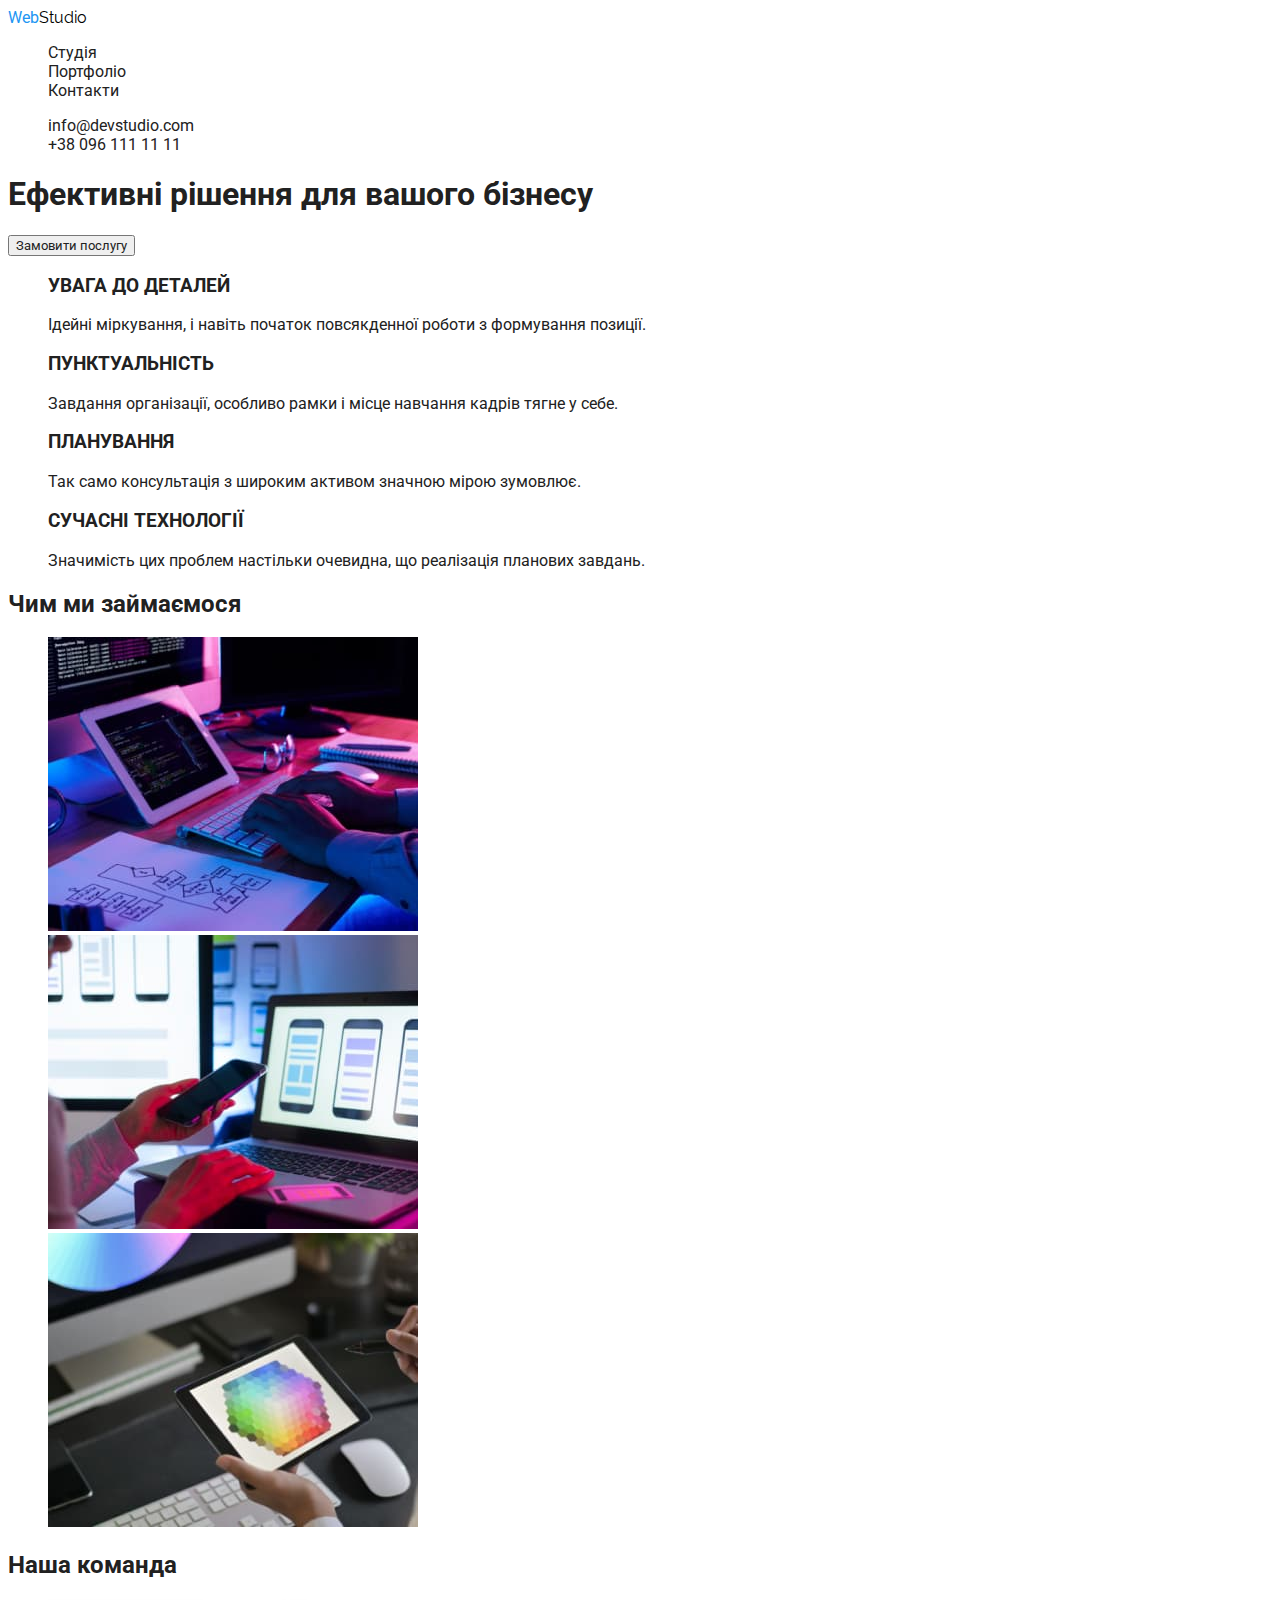
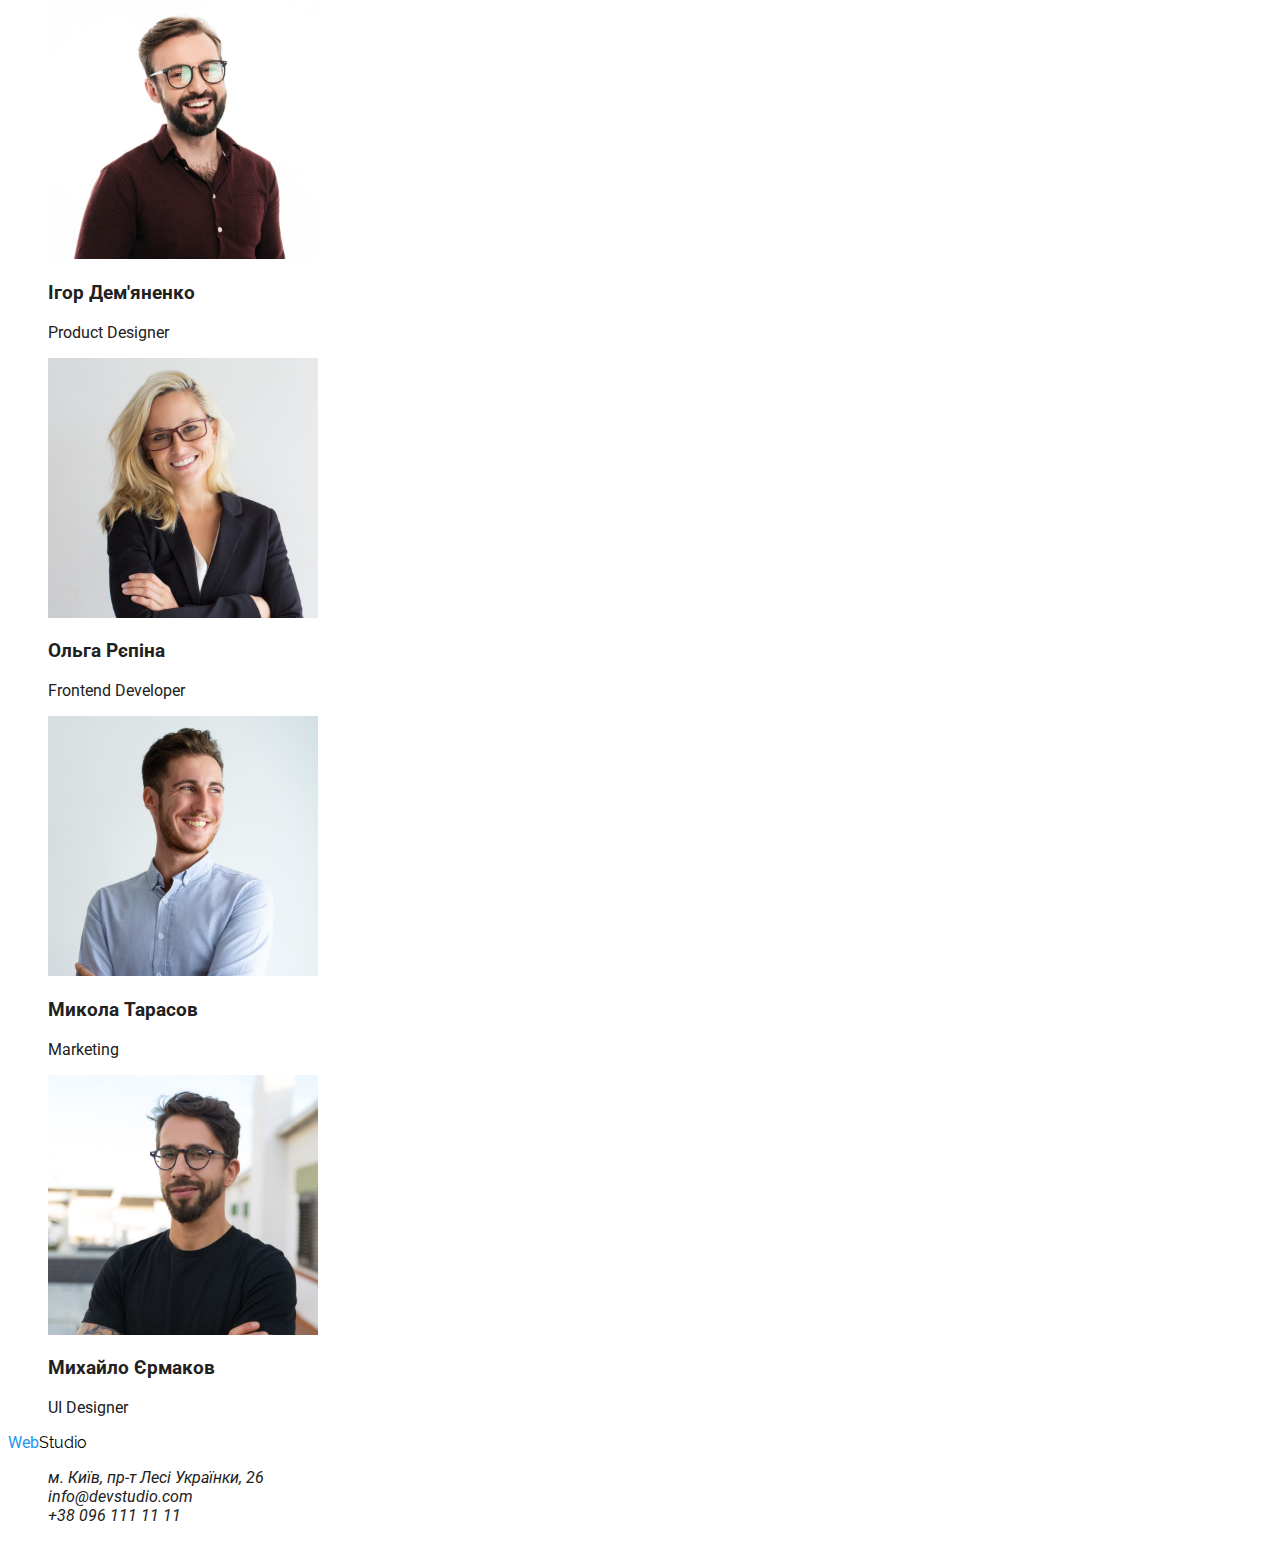
==== index.html @ 6bdd5923 "created portfolio.html backbone" ====
<!DOCTYPE html>
<html lang="uk">
  <head>
    <meta charset="UTF-8" />
    <meta http-equiv="X-UA-Compatible" content="IE=edge" />
    <meta name="viewport" content="width=device-width, initial-scale=1.0" />
    <link rel="preconnect" href="https://fonts.googleapis.com">
    <link rel="preconnect" href="https://fonts.gstatic.com" crossorigin>
    <link href="https://fonts.googleapis.com/css2?family=Raleway:wght@700&family=Roboto:wght@400;500;700;900&display=swap" rel="stylesheet">
    <link rel="stylesheet" href="css/styles.css">
    <title>Студія</title>
  </head>
  <body>
    <header>
      <a class="logo" href="#"><span>Web</span>Studio</a>
      <nav>
        <ul>
          <li>
            <a href="index.html">Студія</a>
          </li>
          <li>
            <a href="portfolio.html">Портфоліо</a>
          </li>
          <li>
            <a href="#">Контакти</a>
          </li>
        </ul>
      </nav>
      <ul>
        <li>
          <a href="mailto:info@devstudio.com">info@devstudio.com</a>
        </li>
        <li>
          <a href="tel:+380961111111">+38 096 111 11 11</a>
        </li>
      </ul>
    </header>

    <main>
      <!-- Efficient solutions-->
      <section>
        <h1>Ефективні рішення для вашого бізнесу</h1>
        <button type="button">Замовити послугу</button>
      </section>

      <!-- Features-->
      <section>
        <h2 hidden>Lorem ipsum</h2>
        <ul>
          <li>
            <h3>УВАГА ДО ДЕТАЛЕЙ</h3>
            <p>
              Ідейні міркування, і навіть початок повсякденної роботи з
              формування позиції.
            </p>
          </li>
          <li>
            <h3>ПУНКТУАЛЬНІСТЬ</h3>
            <p>
              Завдання організації, особливо рамки і місце навчання кадрів тягне
              у себе.
            </p>
          </li>
          <li>
            <h3>ПЛАНУВАННЯ</h3>
            <p>
              Так само консультація з широким активом значною мірою зумовлює.
            </p>
          </li>
          <li>
            <h3>СУЧАСНІ ТЕХНОЛОГІЇ</h3>
            <p>
              Значимість цих проблем настільки очевидна, що реалізація планових
              завдань.
            </p>
          </li>
        </ul>
      </section>

      <!-- What we do-->
      <section>
        <h2>Чим ми займаємося</h2>
        <ul>
          <li>
            <img
            src="images/we_do_1.jpg"
            alt="Розробка сайтів та веб-додатків"
            width="370"/>
          </li>
          <li>
            <img
            src="images/we_do_2.jpg"
            alt="Адаптивніть на мобільних пристроях"
            width="370"/>
          </li>
          <li>
            <img
            src="images/we_do_3.jpg"
            alt="Дизайн вашіх проектів"
            width="370"/>
          </li>
        </ul>
      </section>

      <!-- Our team-->
      <section>
        <h2>Наша команда</h2>
        <ul>
          <li>
            <img
            src="images/team_1.jpg"
            alt="Ігор Дем'яненко, Product Designer"
            width="270"/>
            <h3>Ігор Дем'яненко</h3>
            <p>Product Designer</p>
          </li>
          <li>
            <img
            src="images/team_2.jpg"
            alt="Ольга Рєпіна, Frontend Developer"
            width="270"/>
            <h3>Ольга Рєпіна</h3>
            <p>Frontend Developer</p>
          </li>
          <li>
            <img
            src="images/team_3.jpg"
            alt="Микола Тарасов, Marketing"
            width="270"/>
            <h3>Микола Тарасов</h3>
            <p>Marketing</p>
          </li>
          <li>
            <img
              src="images/team_4.jpg"
              alt="Михайло Єрмаков, UI Designer"
              width="270"/>
              <h3>Михайло Єрмаков</h3>
              <p>UI Designer</p>
          </li>
        </ul>
      </section>
    </main>

    <footer>
      <a class="logo" href="#"><span>Web</span>Studio</a>
      <address>
        <ul>
          <li>
            <a href="https://goo.gl/maps/UEkXnd6F4rF67Cct9" target="_blank" rel="noopener noreferrer">м. Київ, пр-т Лесі Українки, 26</a>
          </li>
          <li>
            <a href="mailto:info@devstudio.com">info@devstudio.com</a>
          </li>
          <li>
            <a href="tel:+380961111111">+38 096 111 11 11</a>
          </li>
        </ul>
      </address>
    </footer>
  </body>
</html>
---- css/styles.css ----
* {
    font-family: 'Roboto', sans-serif;
    color: #212121;
}

li {
    list-style-type: none;
}

a {
    text-decoration: none;
}

.logo {
    font-family: 'Raleway', sans-serif;
    color: #000;
}

.logo span {
    color: #2196F3;
}
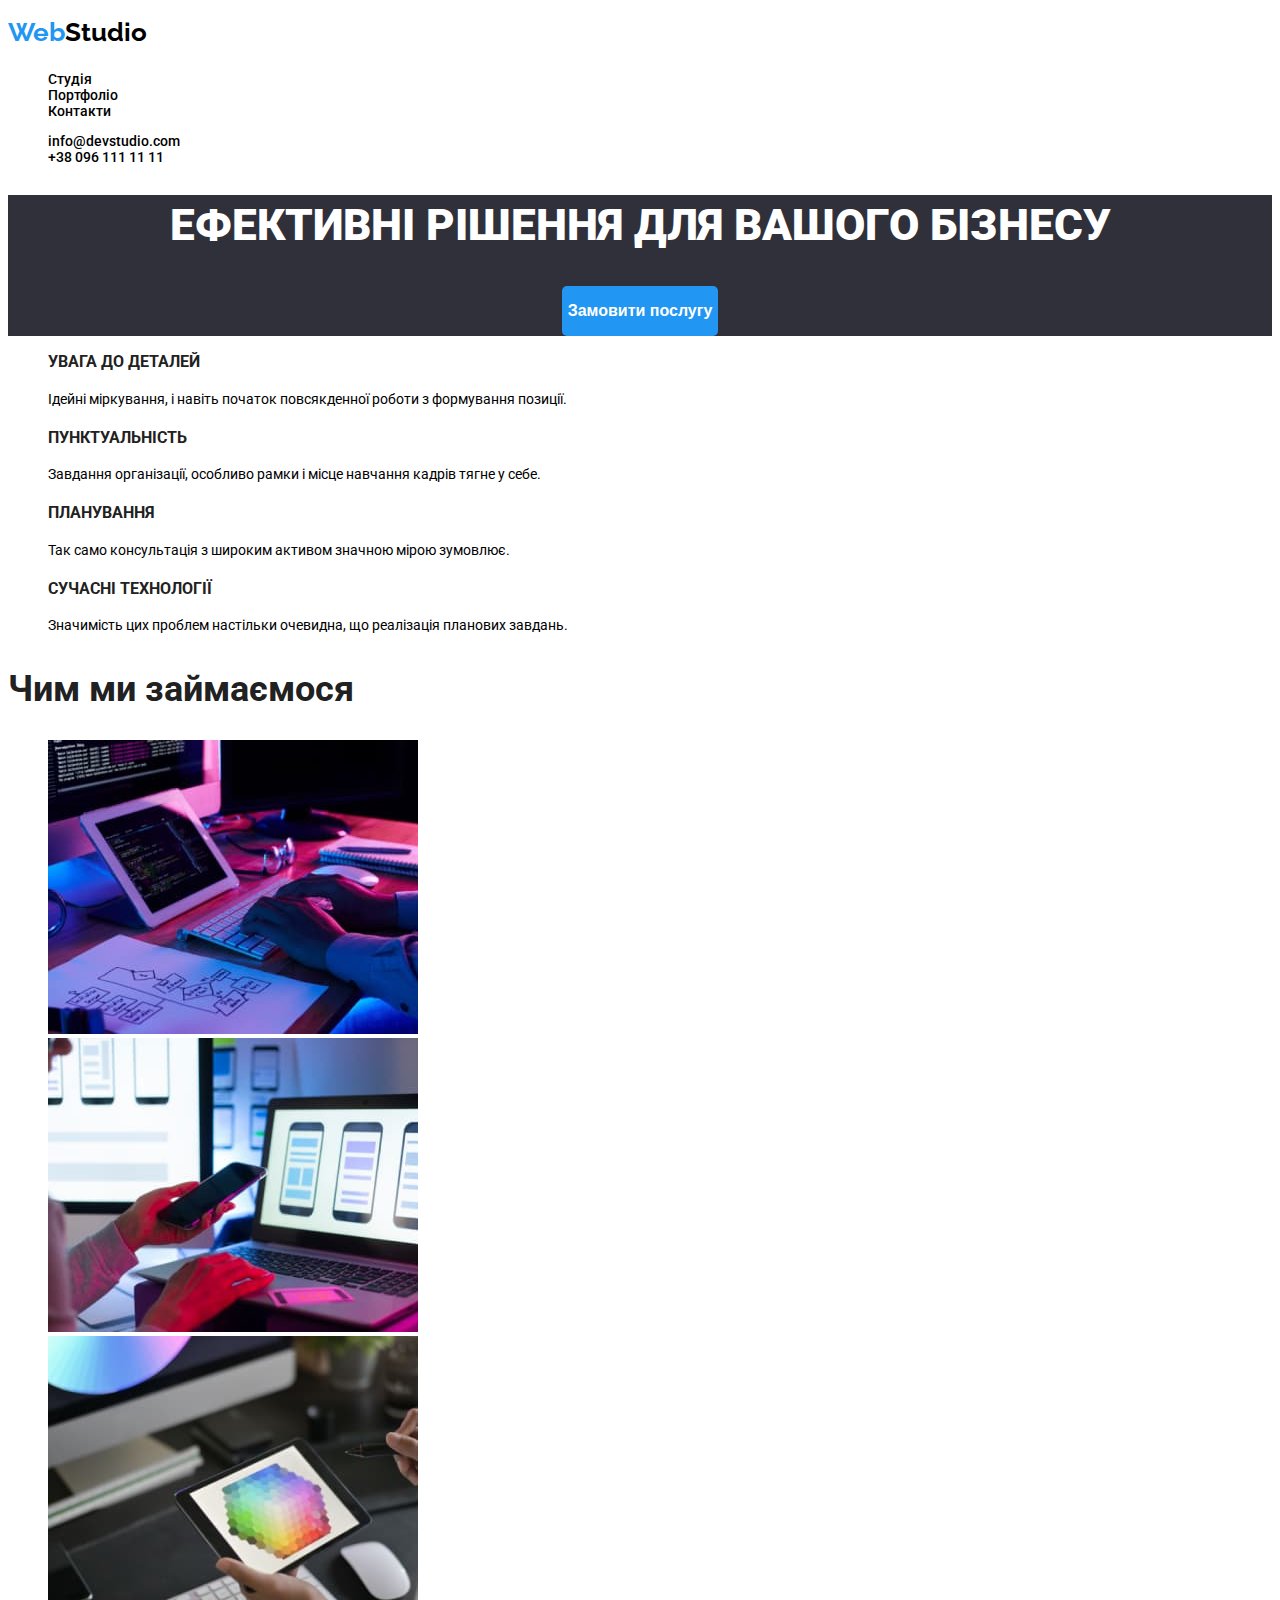
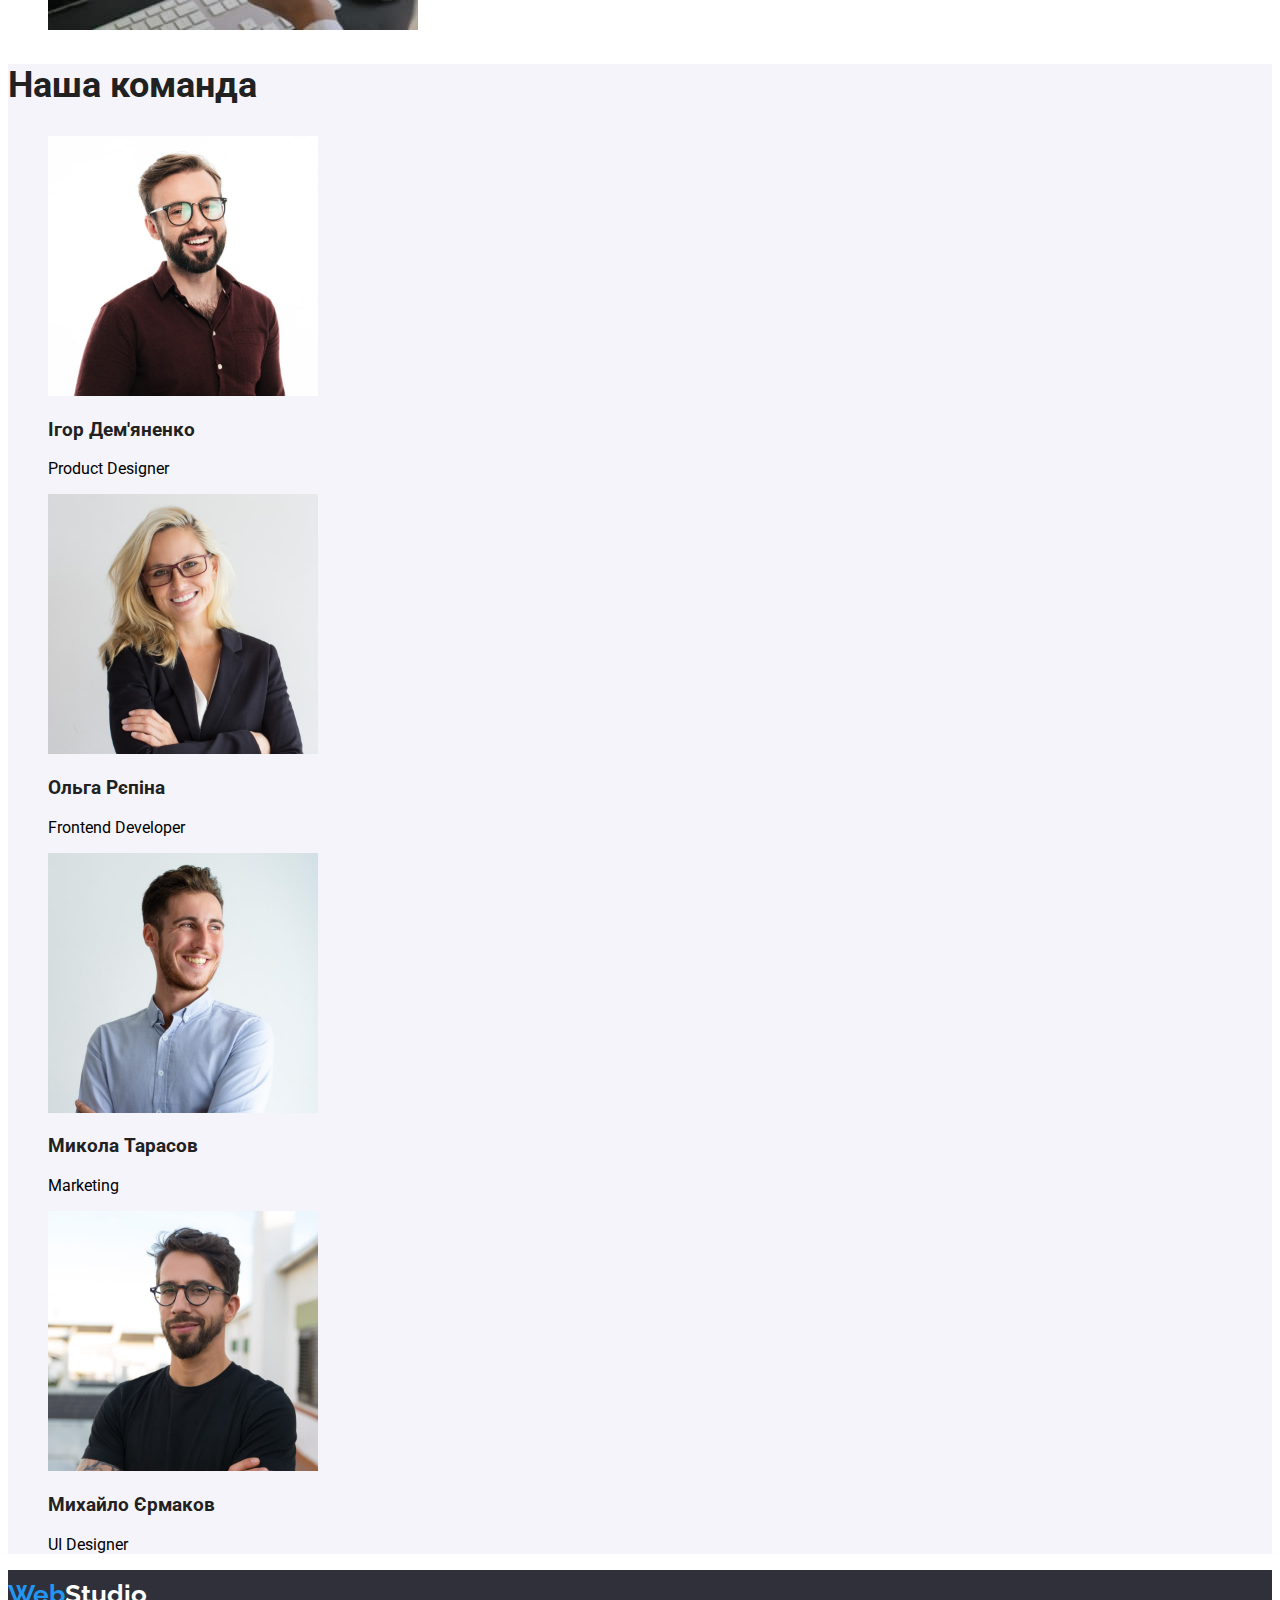
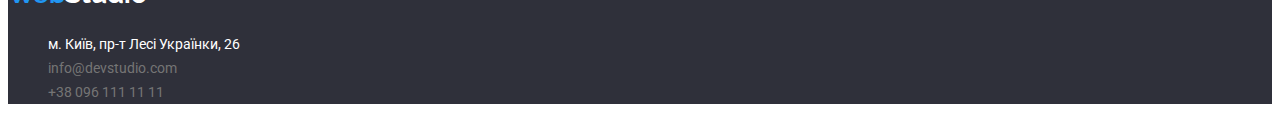
==== commit 6144293f: "css variables added" ====
--- a/index.html
+++ b/index.html
@@ -11,7 +11,7 @@
     <title>Студія</title>
   </head>
   <body>
-    <header>
+    <header class="header">
       <a class="logo" href="#"><span>Web</span>Studio</a>
       <nav>
         <ul>
@@ -26,7 +26,7 @@
           </li>
         </ul>
       </nav>
-      <ul>
+      <ul class="contacts">
         <li>
           <a href="mailto:info@devstudio.com">info@devstudio.com</a>
         </li>
@@ -38,13 +38,13 @@
 
     <main>
       <!-- Efficient solutions-->
-      <section>
+      <section class="solutions">
         <h1>Ефективні рішення для вашого бізнесу</h1>
-        <button type="button">Замовити послугу</button>
+        <button class="btn" type="button">Замовити послугу</button>
       </section>
 
       <!-- Features-->
-      <section>
+      <section class="features">
         <h2 hidden>Lorem ipsum</h2>
         <ul>
           <li>
@@ -103,7 +103,7 @@
       </section>
 
       <!-- Our team-->
-      <section>
+      <section class="team">
         <h2>Наша команда</h2>
         <ul>
           <li>
@@ -142,10 +142,10 @@
       </section>
     </main>
 
-    <footer>
+    <footer class="footer">
       <a class="logo" href="#"><span>Web</span>Studio</a>
       <address>
-        <ul>
+        <ul class="contacts">
           <li>
             <a href="https://goo.gl/maps/UEkXnd6F4rF67Cct9" target="_blank" rel="noopener noreferrer">м. Київ, пр-т Лесі Українки, 26</a>
           </li>
--- a/css/styles.css
+++ b/css/styles.css
@@ -1,6 +1,10 @@
-* {
+:root {
+    --dark-color:#212121; 
+}
+
+body {
     font-family: 'Roboto', sans-serif;
-    color: #212121;
+    color: ver(--dark-color);
 }
 
 li {
@@ -9,10 +13,37 @@
 
 a {
     text-decoration: none;
+    color: inherit;
+}
+
+h1,h2,h3 {
+    color: #212121;
+}
+
+section h2 {
+    font-size: 36px;
+    line-height: 1.17;
+}
+
+.btn {
+    cursor: pointer;
+    border: none;
+    border-radius: 5px;
+    font-size: 16px;
+}
+
+/*---------- HEADER ----------*/
+
+.header {
+    font-size: 14px;
+    font-weight: 500;
 }
 
 .logo {
     font-family: 'Raleway', sans-serif;
+    font-size: 26px;
+    font-weight: 700;
+    line-height: 1.9;
     color: #000;
 }
 
@@ -20,3 +51,106 @@
     color: #2196F3;
 }
 
+/* header a:not(.logo):hover,
+header a:not(.logo):focus {
+    color: #2196F3;
+} */
+
+nav a:hover,
+nav a:focus,
+.contacts a:hover,
+.contacts a:focus  {
+    color: #2196F3;
+} 
+
+/*--------- SOLUTIONS --------*/
+.solutions {
+    background-color: #2F303A;
+    text-align: center;
+}
+
+.solutions h1 {
+    font-size: 44px;
+    font-weight: 900;
+    line-height: 1.4;
+    color:#fff;
+    text-transform: uppercase;
+}
+
+.solutions .btn {
+    height: 50px;
+    font-weight: 700;
+    line-height: 1.9;
+    color: #fff;
+    background-color: #2196F3;
+}
+
+/*--------- FEATURES --------*/
+.features {
+    font-size: 14px;
+    font-weight: 700;
+}
+
+.features p {
+    font-weight: 400;
+    line-height: 1.7;
+}
+
+
+/*--------- TEAM --------*/
+.team {
+    background-color: #F5F4FA;
+}
+
+.team p {
+    line-height: 1.19;
+}
+
+
+/*--------- PORTFOLIO --------*/
+.portfolio .btn {
+    height: 38px;
+    font-weight: 500;
+    line-height: 1.6;
+    background-color: #F5F4FA;
+}
+
+.portfolio .btn:hover,
+.portfolio .btn:focus {
+    color: #fff;
+    background-color: #2196F3;
+}
+
+.portfolio h3 {
+    font-size: 18px;
+    font-weight: 700;
+    line-height: 2;
+}
+
+.portfolio p {
+    font-weight: 400;
+    line-height: 1.875;
+}
+
+/*--------- FOOTER --------*/
+.footer {
+    background-color: #2F303A;
+    font-size: 14px;
+}
+
+.footer .logo,
+.footer a[href*="https"] {
+    color: #fff;
+}
+
+.footer a {
+    font-style: normal;
+    color: #757575;
+}
+
+.footer address {
+    line-height: 1.7;
+}
+
+
+
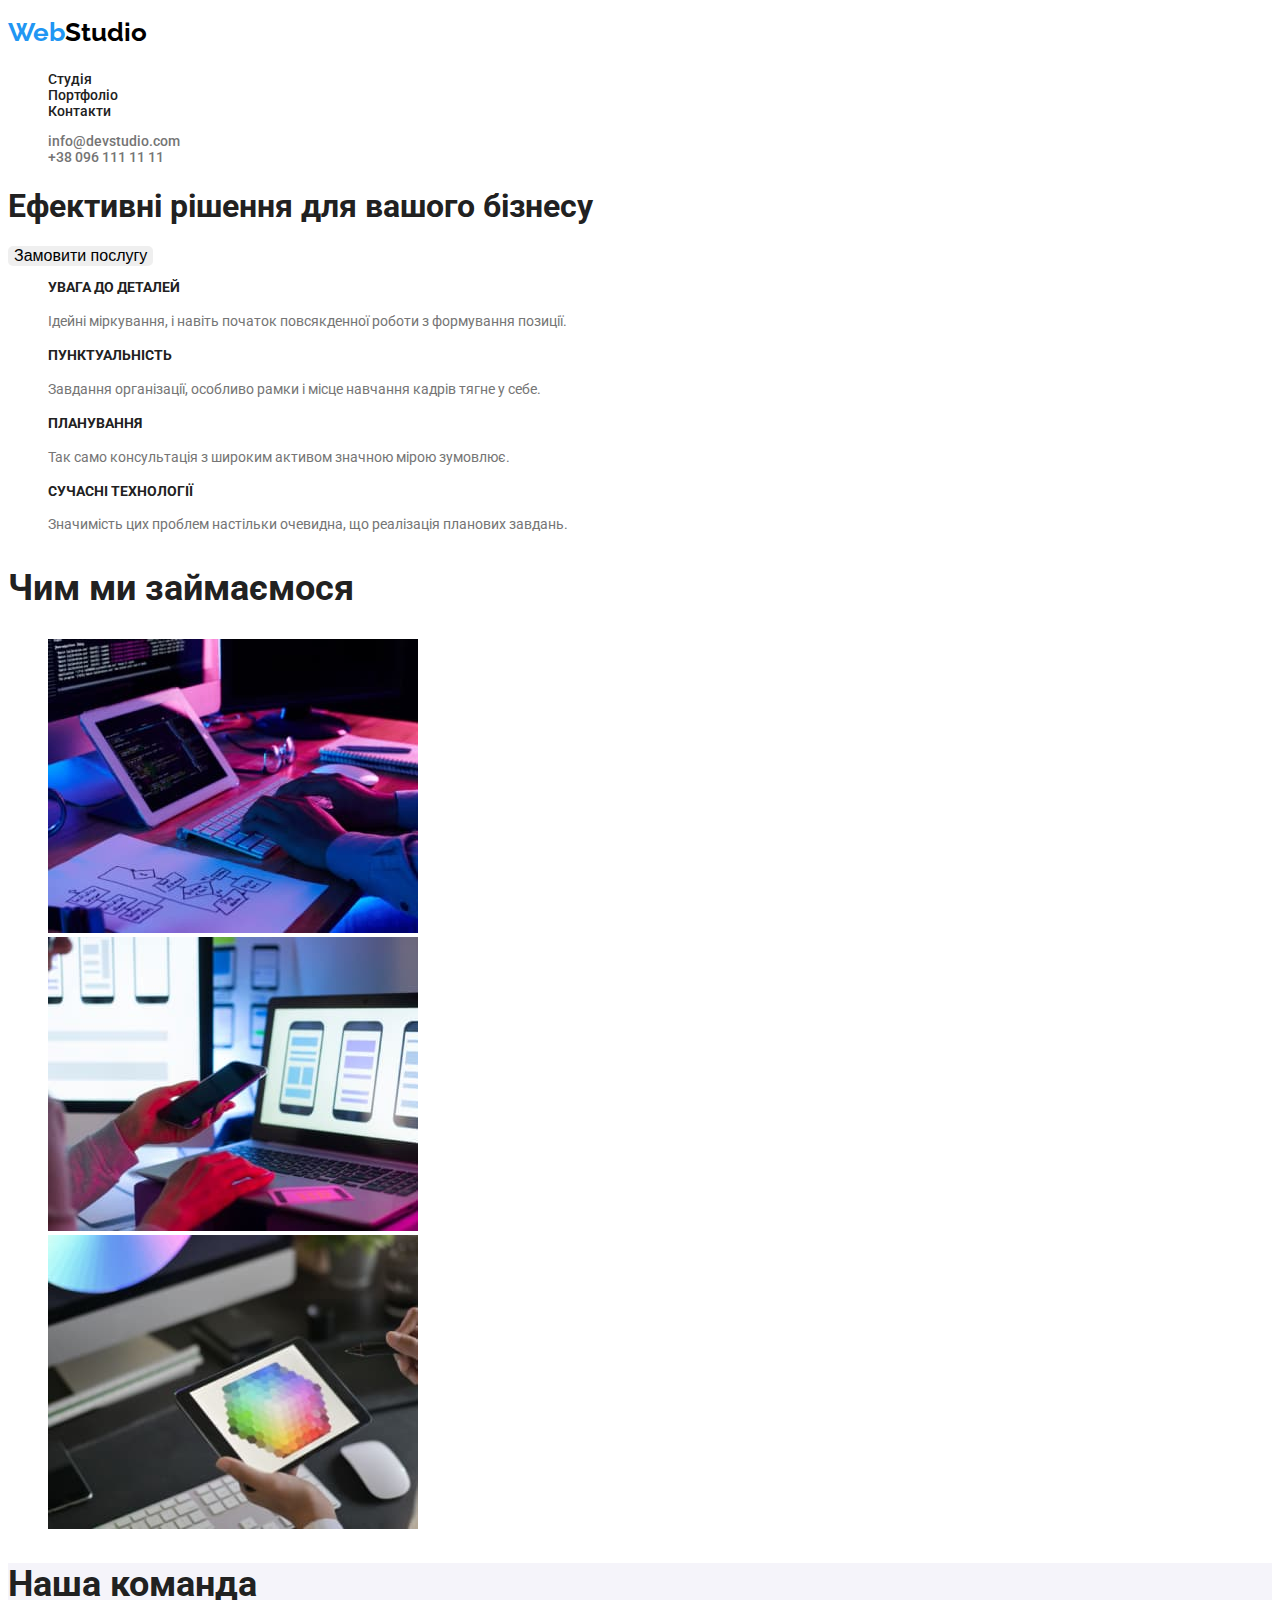
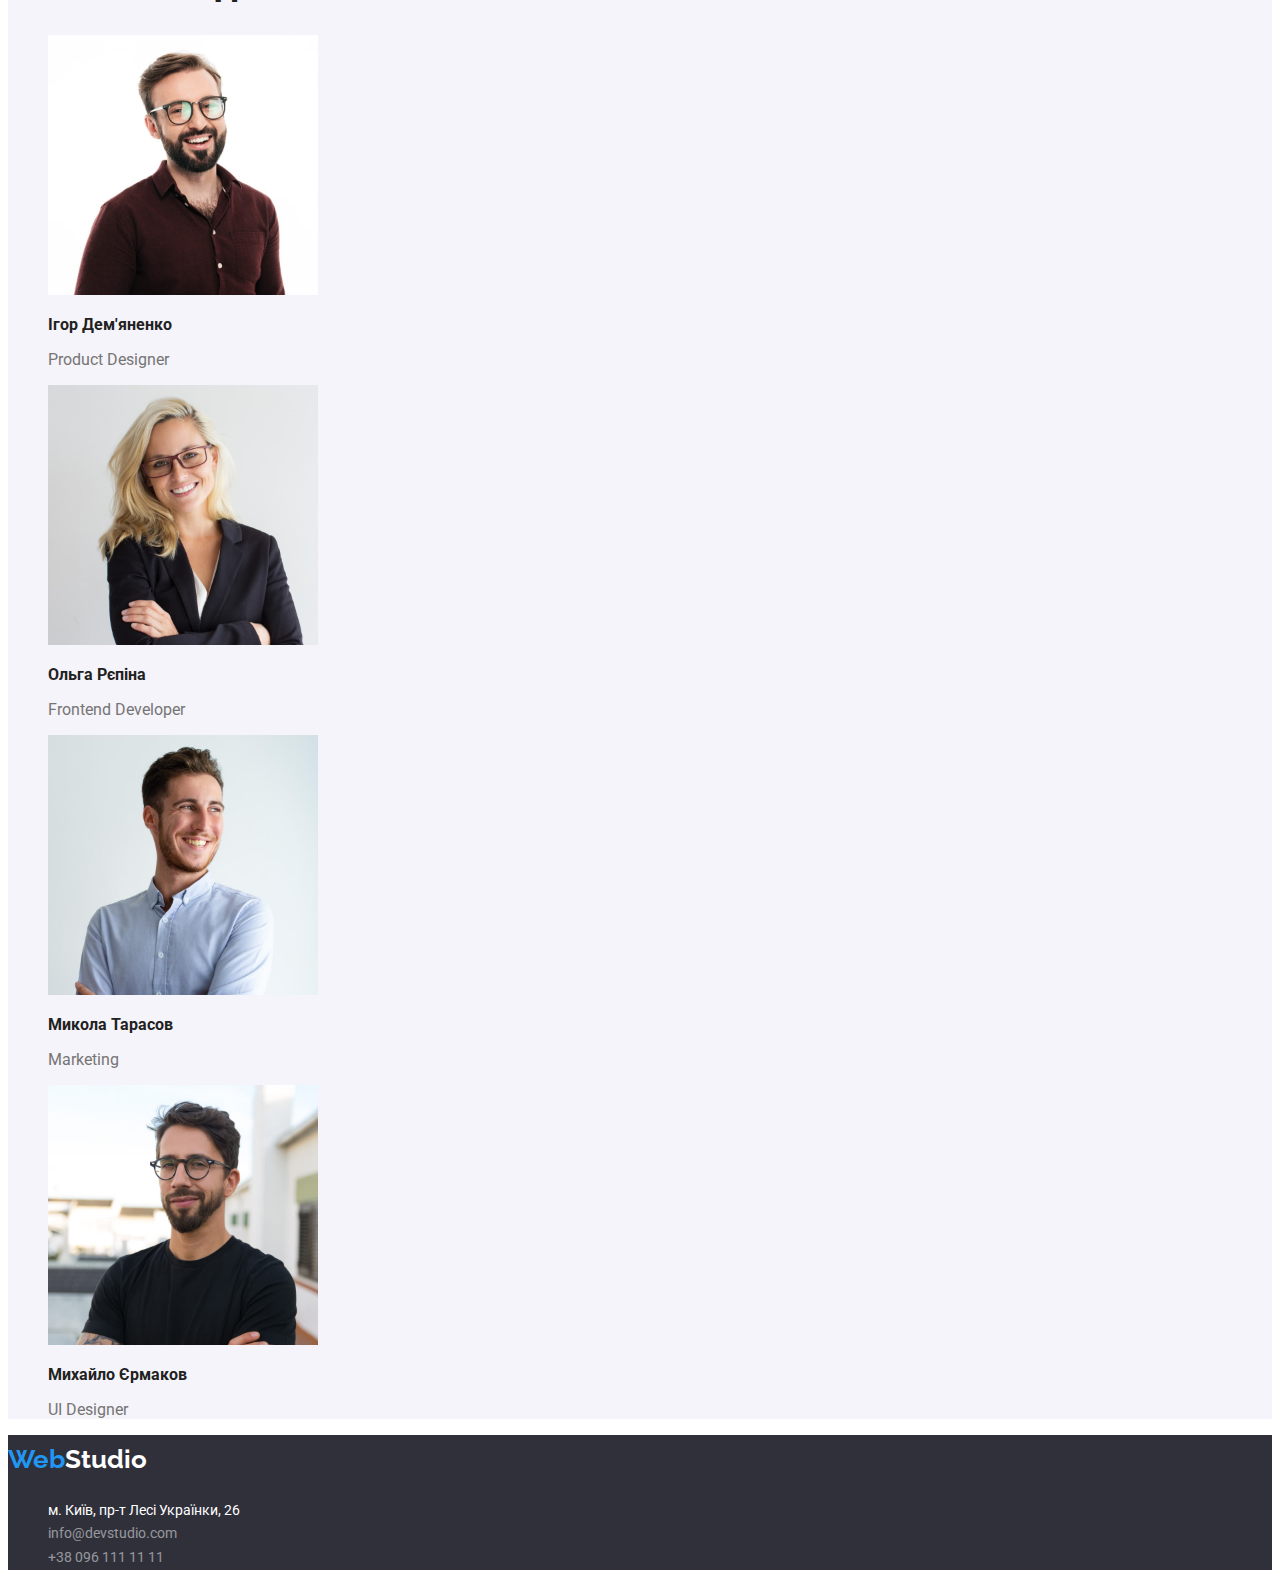
==== commit 66bcd790: "colors and fonts fixed" ====
--- a/index.html
+++ b/index.html
@@ -38,7 +38,7 @@
 
     <main>
       <!-- Efficient solutions-->
-      <section class="solutions">
+      <section class="sectionsolutions">
         <h1>Ефективні рішення для вашого бізнесу</h1>
         <button class="btn" type="button">Замовити послугу</button>
       </section>
--- a/css/styles.css
+++ b/css/styles.css
@@ -1,10 +1,17 @@
 :root {
+    --black-color: #000;
     --dark-color:#212121; 
+    --grey-color:#757575;
+    --blue-color:#2196F3;
+    --white-color:#fff;
+    --semi-white-color: rgba(255,255,255,.5);
+    --dark-background:#2F303A; 
+    --light-background:#F5F4FA;
 }
 
 body {
     font-family: 'Roboto', sans-serif;
-    color: ver(--dark-color);
+    color: var(--grey-color);
 }
 
 li {
@@ -17,7 +24,7 @@
 }
 
 h1,h2,h3 {
-    color: #212121;
+    color: var(--dark-color);
 }
 
 section h2 {
@@ -44,36 +51,34 @@
     font-size: 26px;
     font-weight: 700;
     line-height: 1.9;
-    color: #000;
+    color: var(--black-color);
 }
 
 .logo span {
-    color: #2196F3;
+    color: var(--blue-color);
 }
 
-/* header a:not(.logo):hover,
-header a:not(.logo):focus {
-    color: #2196F3;
-} */
+nav a {
+    color: var(--dark-color)
+}
 
 nav a:hover,
 nav a:focus,
 .contacts a:hover,
 .contacts a:focus  {
-    color: #2196F3;
+    color: var(--blue-color);
 } 
 
 /*--------- SOLUTIONS --------*/
 .solutions {
-    background-color: #2F303A;
+    background-color: var(--dark-background);
     text-align: center;
 }
 
 .solutions h1 {
     font-size: 44px;
-    font-weight: 900;
     line-height: 1.4;
-    color:#fff;
+    color:var(--white-color);
     text-transform: uppercase;
 }
 
@@ -81,76 +86,75 @@
     height: 50px;
     font-weight: 700;
     line-height: 1.9;
-    color: #fff;
-    background-color: #2196F3;
+    color: var(--white-color);
+    background-color: var(--blue-color);
 }
 
 /*--------- FEATURES --------*/
 .features {
     font-size: 14px;
-    font-weight: 700;
+}
+
+.features h3 {
+    font-size: inherit;
+    line-height: 1.14;
 }
 
 .features p {
-    font-weight: 400;
     line-height: 1.7;
 }
 
-
 /*--------- TEAM --------*/
 .team {
-    background-color: #F5F4FA;
+    background-color: var(--light-background);
+}
+
+.team h3 {
+    font-size: 16px;
 }
 
 .team p {
     line-height: 1.19;
 }
 
-
 /*--------- PORTFOLIO --------*/
 .portfolio .btn {
     height: 38px;
     font-weight: 500;
     line-height: 1.6;
-    background-color: #F5F4FA;
+    background-color: var(--light-background);
 }
 
 .portfolio .btn:hover,
 .portfolio .btn:focus {
-    color: #fff;
-    background-color: #2196F3;
+    color: var(--white-color);
+    background-color: var(--blue-color);
 }
 
-.portfolio h3 {
+.portfolio h2 {
     font-size: 18px;
-    font-weight: 700;
     line-height: 2;
 }
 
 .portfolio p {
-    font-weight: 400;
     line-height: 1.875;
 }
 
 /*--------- FOOTER --------*/
 .footer {
-    background-color: #2F303A;
+    background-color: var(--dark-background);
     font-size: 14px;
+}
+
+.footer address {
+    font-style: normal;
+    line-height: 1.71;
+    color: var(--semi-white-color);
 }
 
 .footer .logo,
 .footer a[href*="https"] {
-    color: #fff;
-}
-
-.footer a {
-    font-style: normal;
-    color: #757575;
-}
-
-.footer address {
-    line-height: 1.7;
+    color: var(--white-color);
 }
 
 
-
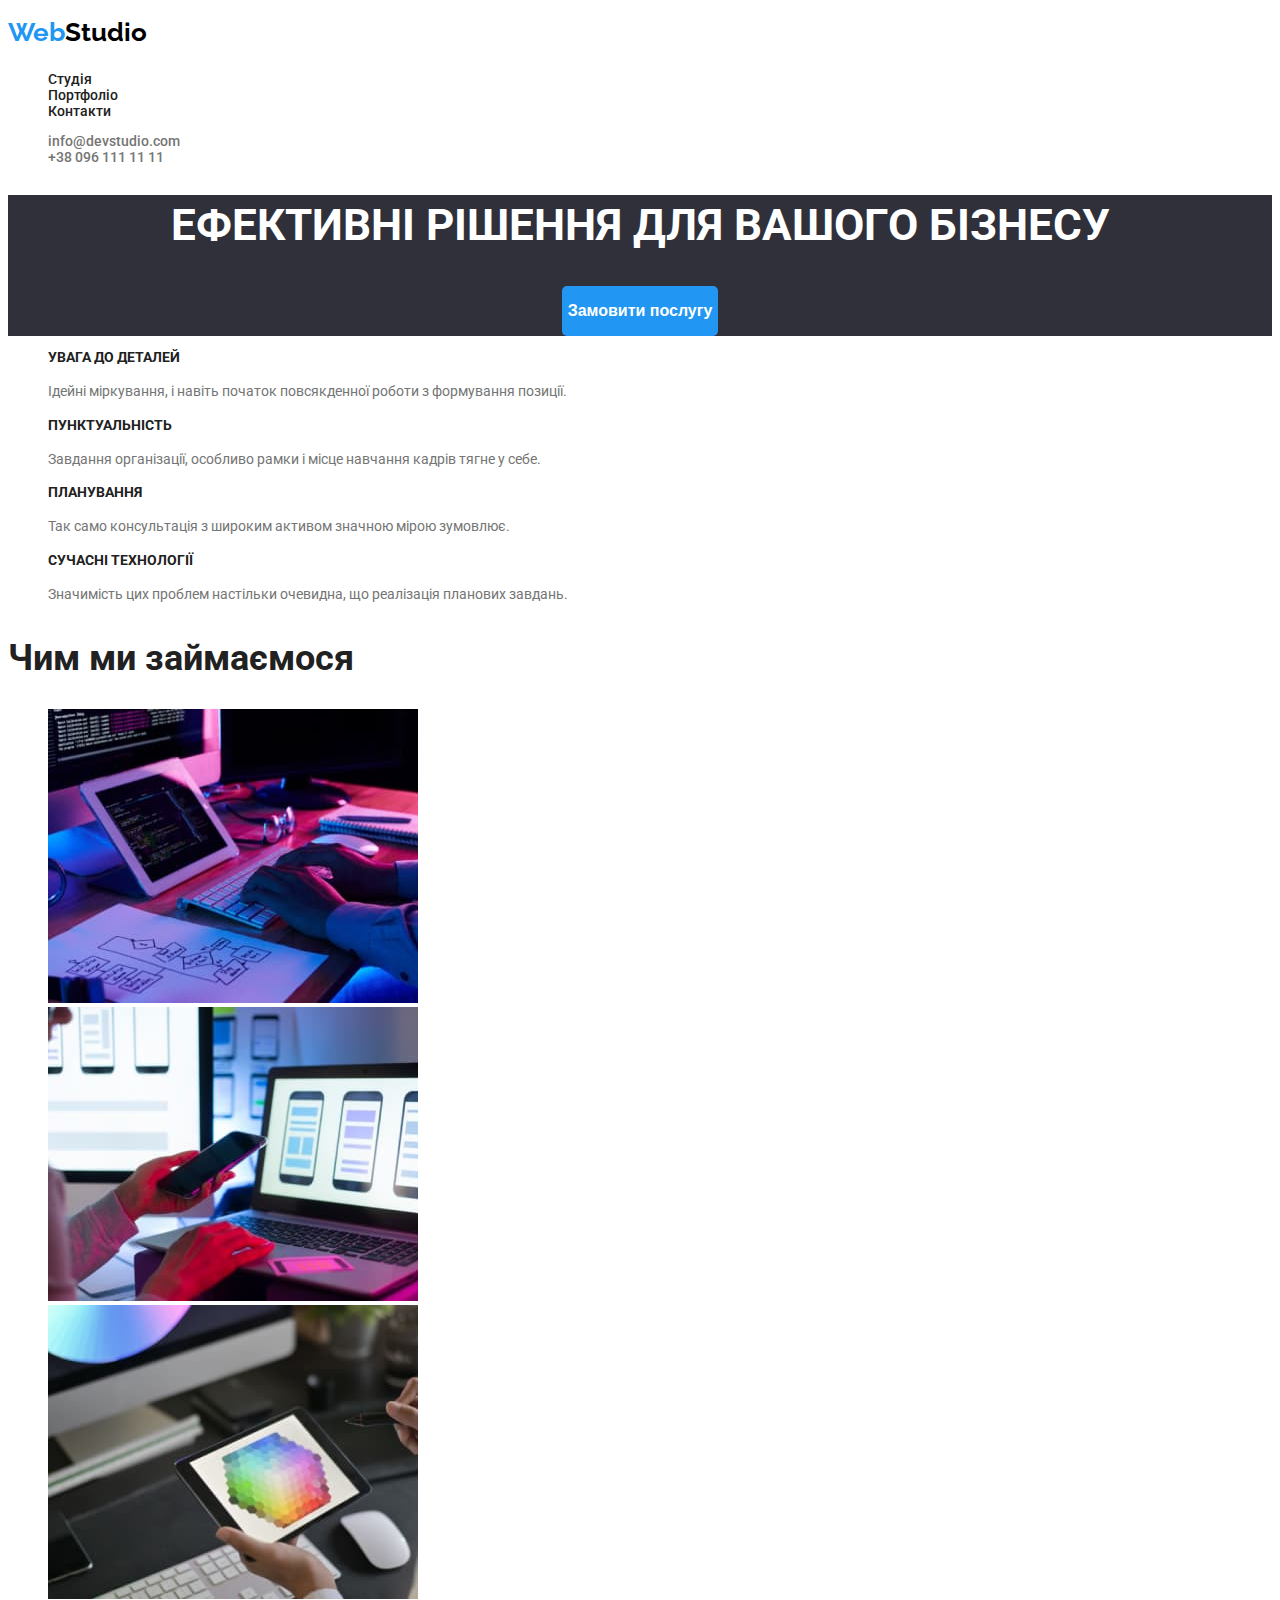
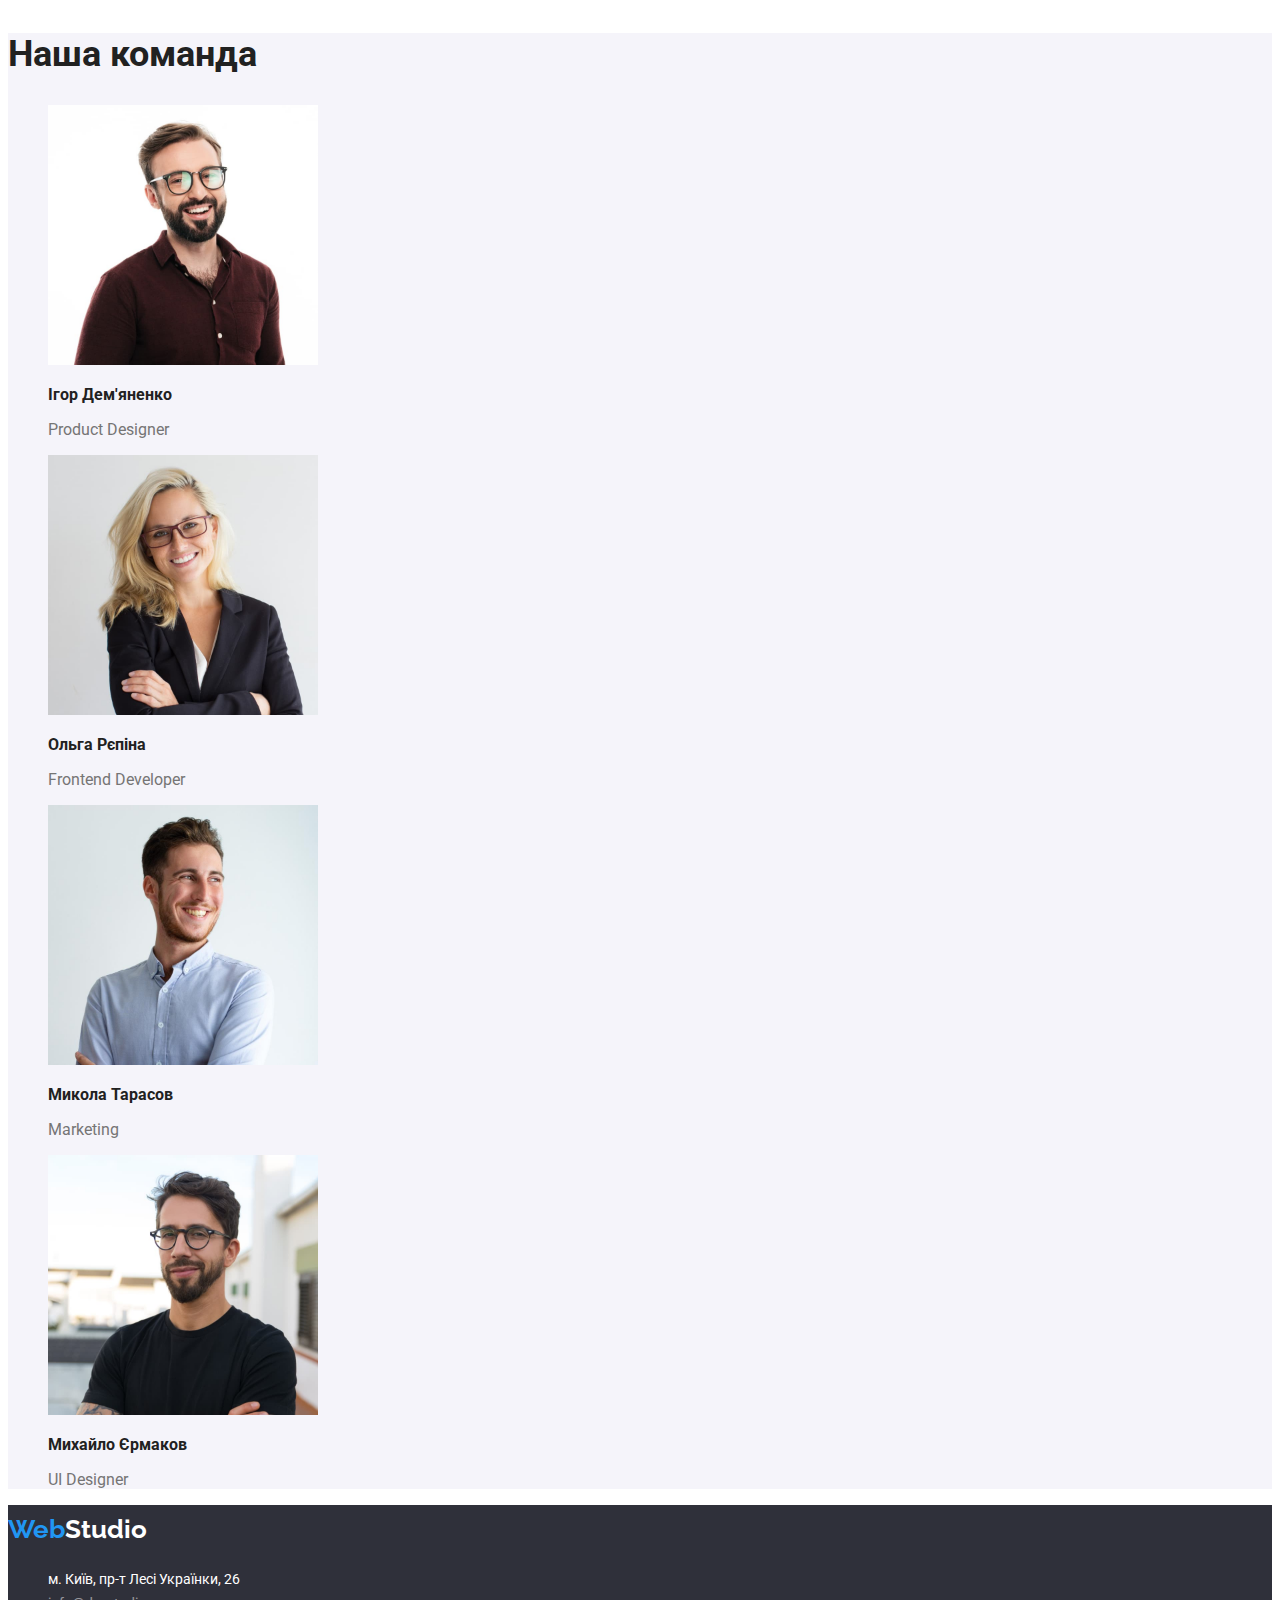
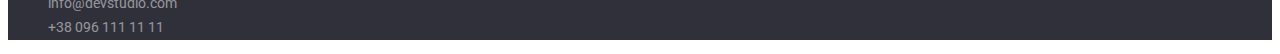
==== commit b356ecd7: "added classes instead of tags" ====
--- a/index.html
+++ b/index.html
@@ -4,10 +4,13 @@
     <meta charset="UTF-8" />
     <meta http-equiv="X-UA-Compatible" content="IE=edge" />
     <meta name="viewport" content="width=device-width, initial-scale=1.0" />
-    <link rel="preconnect" href="https://fonts.googleapis.com">
-    <link rel="preconnect" href="https://fonts.gstatic.com" crossorigin>
-    <link href="https://fonts.googleapis.com/css2?family=Raleway:wght@700&family=Roboto:wght@400;500;700;900&display=swap" rel="stylesheet">
-    <link rel="stylesheet" href="css/styles.css">
+    <link rel="preconnect" href="https://fonts.googleapis.com" />
+    <link rel="preconnect" href="https://fonts.gstatic.com" crossorigin />
+    <link
+      href="https://fonts.googleapis.com/css2?family=Raleway:wght@700&family=Roboto:wght@400;500;700;900&display=swap"
+      rel="stylesheet"
+    />
+    <link rel="stylesheet" href="css/styles.css" />
     <title>Студія</title>
   </head>
   <body>
@@ -38,14 +41,14 @@
 
     <main>
       <!-- Efficient solutions-->
-      <section class="sectionsolutions">
+      <section class="solutions">
         <h1>Ефективні рішення для вашого бізнесу</h1>
         <button class="btn" type="button">Замовити послугу</button>
       </section>
 
       <!-- Features-->
       <section class="features">
-        <h2 hidden>Lorem ipsum</h2>
+        <h2 class="section-title" hidden>Lorem ipsum</h2>
         <ul>
           <li>
             <h3>УВАГА ДО ДЕТАЛЕЙ</h3>
@@ -79,54 +82,60 @@
 
       <!-- What we do-->
       <section>
-        <h2>Чим ми займаємося</h2>
+        <h2 class="section-title">Чим ми займаємося</h2>
         <ul>
           <li>
             <img
-            src="images/we_do_1.jpg"
-            alt="Розробка сайтів та веб-додатків"
-            width="370"/>
+              src="images/we_do_1.jpg"
+              alt="Розробка сайтів та веб-додатків"
+              width="370"
+            />
           </li>
           <li>
             <img
-            src="images/we_do_2.jpg"
-            alt="Адаптивніть на мобільних пристроях"
-            width="370"/>
+              src="images/we_do_2.jpg"
+              alt="Адаптивніть на мобільних пристроях"
+              width="370"
+            />
           </li>
           <li>
             <img
-            src="images/we_do_3.jpg"
-            alt="Дизайн вашіх проектів"
-            width="370"/>
+              src="images/we_do_3.jpg"
+              alt="Дизайн вашіх проектів"
+              width="370"
+            />
           </li>
         </ul>
       </section>
 
       <!-- Our team-->
       <section class="team">
-        <h2>Наша команда</h2>
+        <h2 class="section-title">Наша команда</h2>
         <ul>
           <li>
             <img
-            src="images/team_1.jpg"
-            alt="Ігор Дем'яненко, Product Designer"
-            width="270"/>
+              src="images/team_1.jpg"
+              alt="Ігор Дем'яненко, Product Designer"
+              width="270"
+            />
             <h3>Ігор Дем'яненко</h3>
             <p>Product Designer</p>
           </li>
           <li>
             <img
-            src="images/team_2.jpg"
-            alt="Ольга Рєпіна, Frontend Developer"
-            width="270"/>
+              src="images/team_2.jpg"
+              alt="Ольга Рєпіна, Frontend Developer"
+              width="270"
+            />
             <h3>Ольга Рєпіна</h3>
             <p>Frontend Developer</p>
           </li>
           <li>
             <img
-            src="images/team_3.jpg"
-            alt="Микола Тарасов, Marketing"
-            width="270"/>
+              src="images/team_3.jpg"
+              alt="Микола Тарасов, Marketing"
+              width="270"
+            />
             <h3>Микола Тарасов</h3>
             <p>Marketing</p>
           </li>
@@ -134,9 +143,10 @@
             <img
               src="images/team_4.jpg"
               alt="Михайло Єрмаков, UI Designer"
-              width="270"/>
-              <h3>Михайло Єрмаков</h3>
-              <p>UI Designer</p>
+              width="270"
+            />
+            <h3>Михайло Єрмаков</h3>
+            <p>UI Designer</p>
           </li>
         </ul>
       </section>
@@ -147,7 +157,12 @@
       <address>
         <ul class="contacts">
           <li>
-            <a href="https://goo.gl/maps/UEkXnd6F4rF67Cct9" target="_blank" rel="noopener noreferrer">м. Київ, пр-т Лесі Українки, 26</a>
+            <a
+              href="https://goo.gl/maps/UEkXnd6F4rF67Cct9"
+              target="_blank"
+              rel="noopener noreferrer"
+              >м. Київ, пр-т Лесі Українки, 26</a
+            >
           </li>
           <li>
             <a href="mailto:info@devstudio.com">info@devstudio.com</a>
--- a/css/styles.css
+++ b/css/styles.css
@@ -23,20 +23,17 @@
     color: inherit;
 }
 
-h1,h2,h3 {
-    color: var(--dark-color);
-}
-
-section h2 {
-    font-size: 36px;
-    line-height: 1.17;
-}
-
 .btn {
     cursor: pointer;
     border: none;
     border-radius: 5px;
     font-size: 16px;
+}
+
+.section-title {
+    font-size: 36px;
+    line-height: 1.17;
+    color: var(--dark-color);
 }
 
 /*---------- HEADER ----------*/
@@ -98,6 +95,7 @@
 .features h3 {
     font-size: inherit;
     line-height: 1.14;
+    color: var(--dark-color);
 }
 
 .features p {
@@ -111,6 +109,7 @@
 
 .team h3 {
     font-size: 16px;
+    color: var(--dark-color);
 }
 
 .team p {
@@ -134,6 +133,7 @@
 .portfolio h2 {
     font-size: 18px;
     line-height: 2;
+    color: var(--dark-color);
 }
 
 .portfolio p {
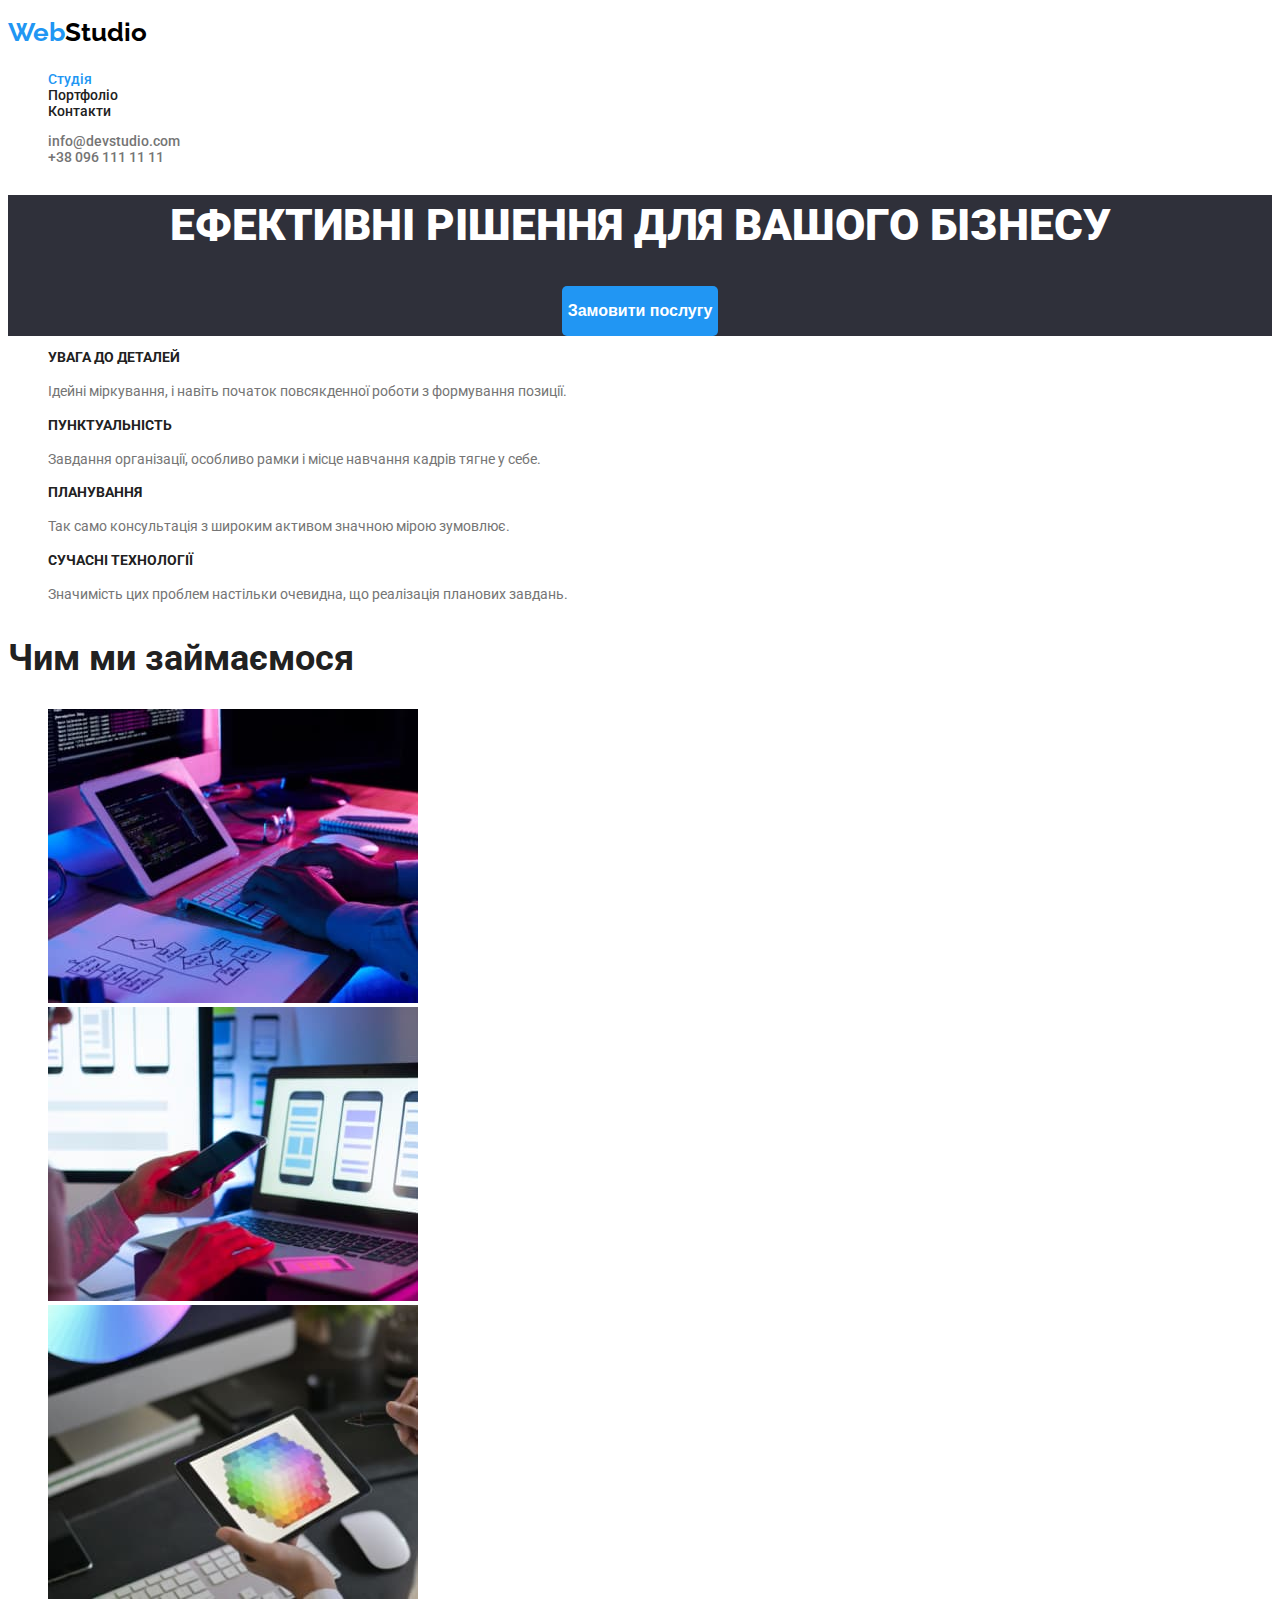
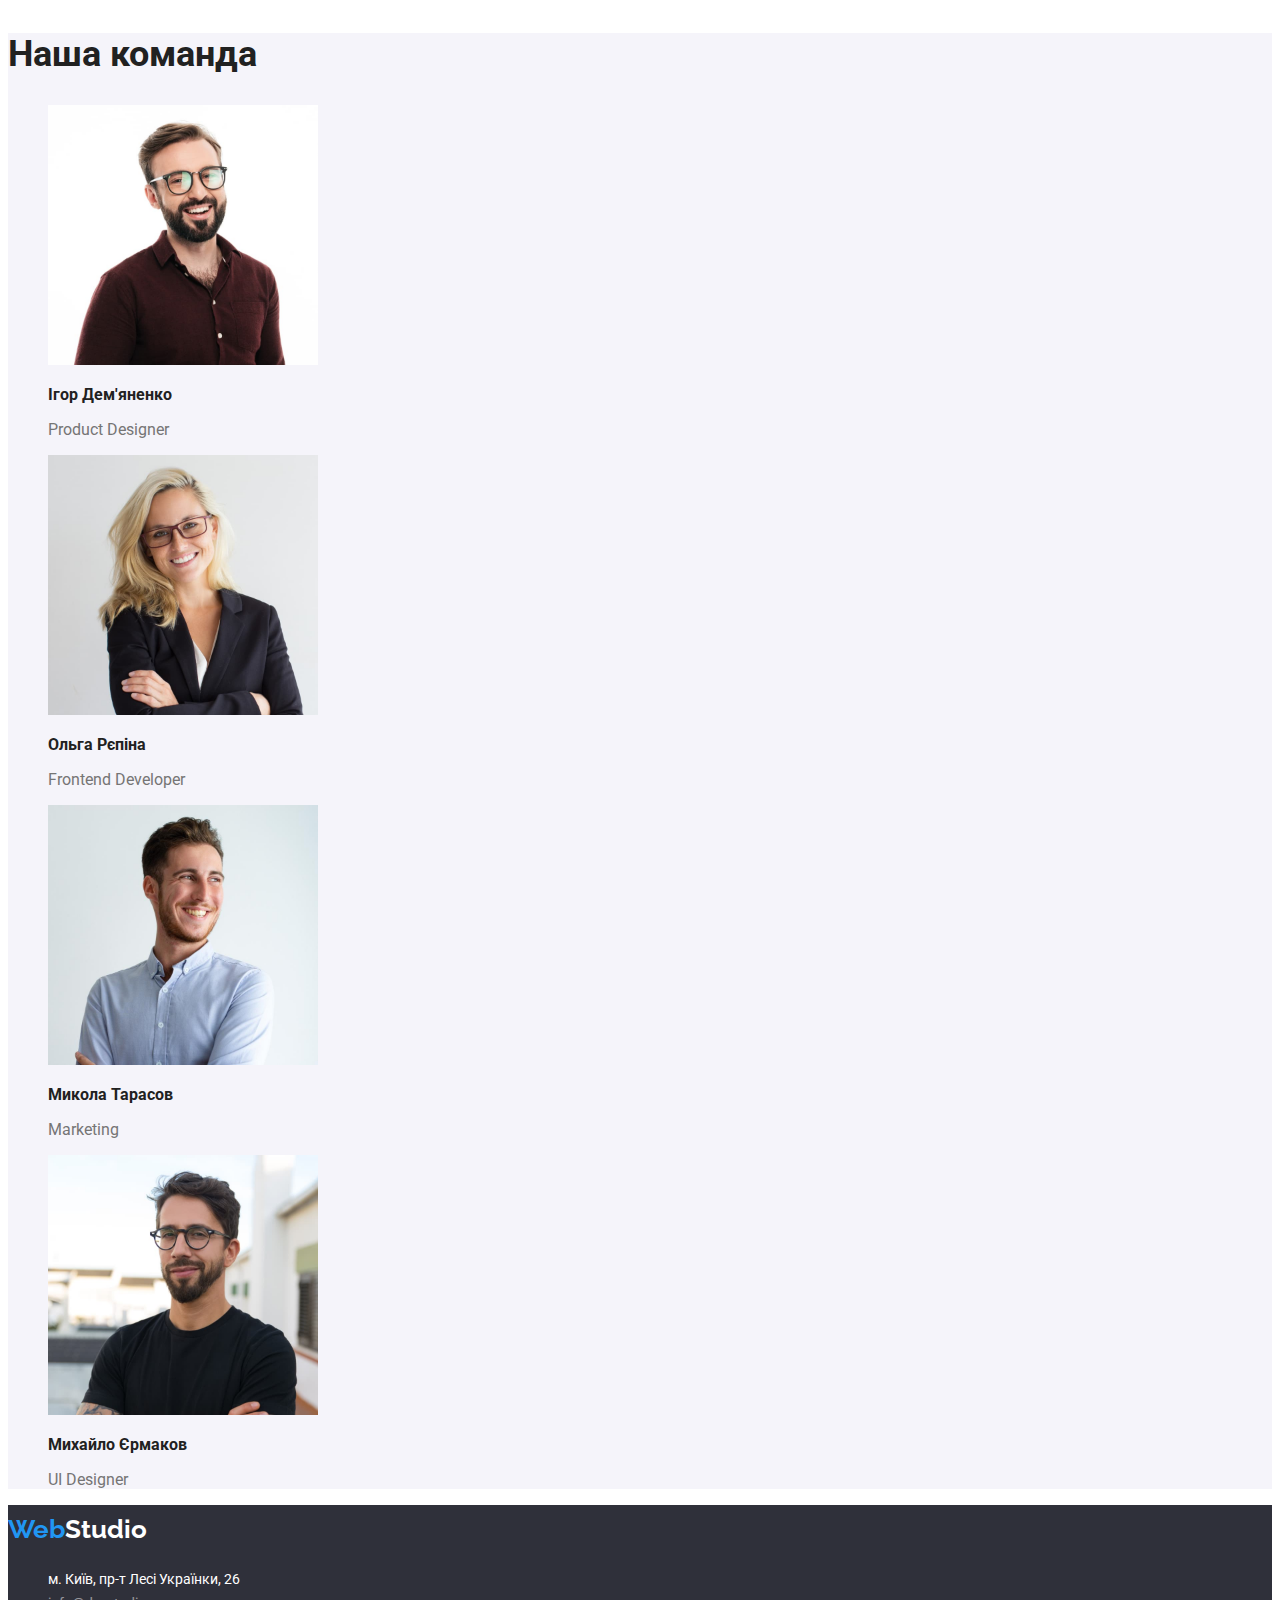
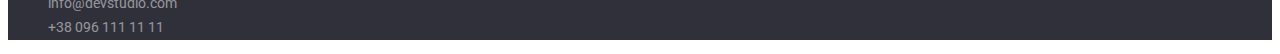
==== commit 561f7618: "current page link highlited" ====
--- a/index.html
+++ b/index.html
@@ -19,7 +19,7 @@
       <nav>
         <ul>
           <li>
-            <a href="index.html">Студія</a>
+            <a class="current-page" href="index.html">Студія</a>
           </li>
           <li>
             <a href="portfolio.html">Портфоліо</a>
--- a/css/styles.css
+++ b/css/styles.css
@@ -21,6 +21,10 @@
 a {
     text-decoration: none;
     color: inherit;
+}
+
+.current-page {
+    color: var(--blue-color);
 }
 
 .btn {
@@ -74,6 +78,7 @@
 
 .solutions h1 {
     font-size: 44px;
+    font-weight: 900;
     line-height: 1.4;
     color:var(--white-color);
     text-transform: uppercase;
